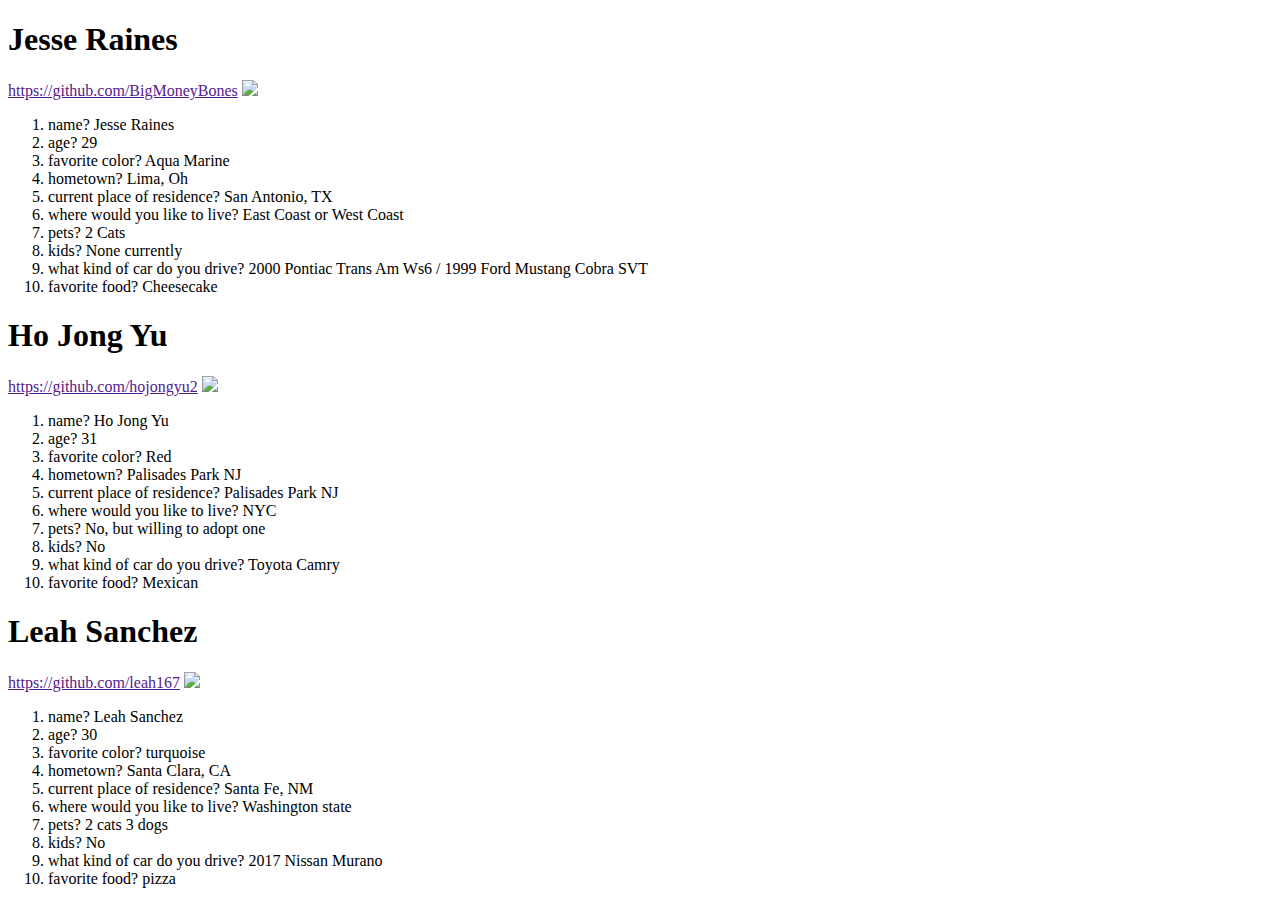
==== interview.html @ 9ce60853 "Add files via upload" ====
<!DOCTYPE html>
<html lang="en">
<head>
    <meta charset="UTF-8">
    <meta http-equiv="X-UA-Compatible" content="IE=edge">
    <meta name="viewport" content="width=device-width, initial-scale=1.0">
    <title>Interview</title>
</head>
<body>
   <div><h1>Jesse Raines</h1>
    <a href = "">https://github.com/BigMoneyBones</a>
    <img src = "https://files.slack.com/files-pri/T02UX8SNR39-F030V3DKPR6/img_20210206_170707_802.jpg"/>

    <ol>
        <li>name? Jesse Raines </li>
        <li>age? 29</li>
        <li>favorite color? Aqua Marine</li>
        <li>hometown? Lima, Oh</li>
        <li>current place of residence? San Antonio, TX</li>
        <li>where would you like to live? East Coast or West Coast</li>
        <li>pets? 2 Cats</li>
        <li>kids? None currently </li>
        <li>what kind of car do you drive? 2000 Pontiac Trans Am Ws6 / 1999 Ford Mustang Cobra SVT</li>
        <li>favorite food? Cheesecake </li>
    </ol>
</div> 
    <div><h1>Ho Jong Yu</h1>
        <a href = "">https://github.com/hojongyu2</a>
        <img src = "https://files.slack.com/files-pri/T02UX8SNR39-F030V3K4BCY/kakaotalk_20211228_162147687.jpg"/>

    <ol>
        <li>name? Ho Jong Yu</li>
        <li>age? 31</li>
        <li>favorite color? Red</li>
        <li>hometown? Palisades Park NJ</li>
        <li>current place of residence? Palisades Park NJ</li>
        <li>where would you like to live? NYC</li>
        <li>pets? No, but willing to adopt one</li>
        <li>kids? No</li>
        <li>what kind of car do you drive? Toyota Camry</li>
        <li>favorite food? Mexican</li>
    </ol>
       
</div>

    <div><h1>Leah Sanchez</h1>
        <a href = "">https://github.com/leah167</a>

        <img src = "https://files.slack.com/files-pri/T02UX8SNR39-F0302DX8R8D/img_0929.jpg"/>

        <ol>
            <li>name? Leah Sanchez</li>
            <li>age? 30</li>
            <li>favorite color? turquoise</li>
            <li>hometown? Santa Clara, CA</li>
            <li>current place of residence? Santa Fe, NM</li>
            <li>where would you like to live? Washington state</li>
            <li>pets? 2 cats 3 dogs</li>
            <li>kids? No</li>
            <li>what kind of car do you drive? 2017 Nissan Murano</li>
            <li>favorite food? pizza</li>
        </ol>


    </div>
    
</body>
</html>
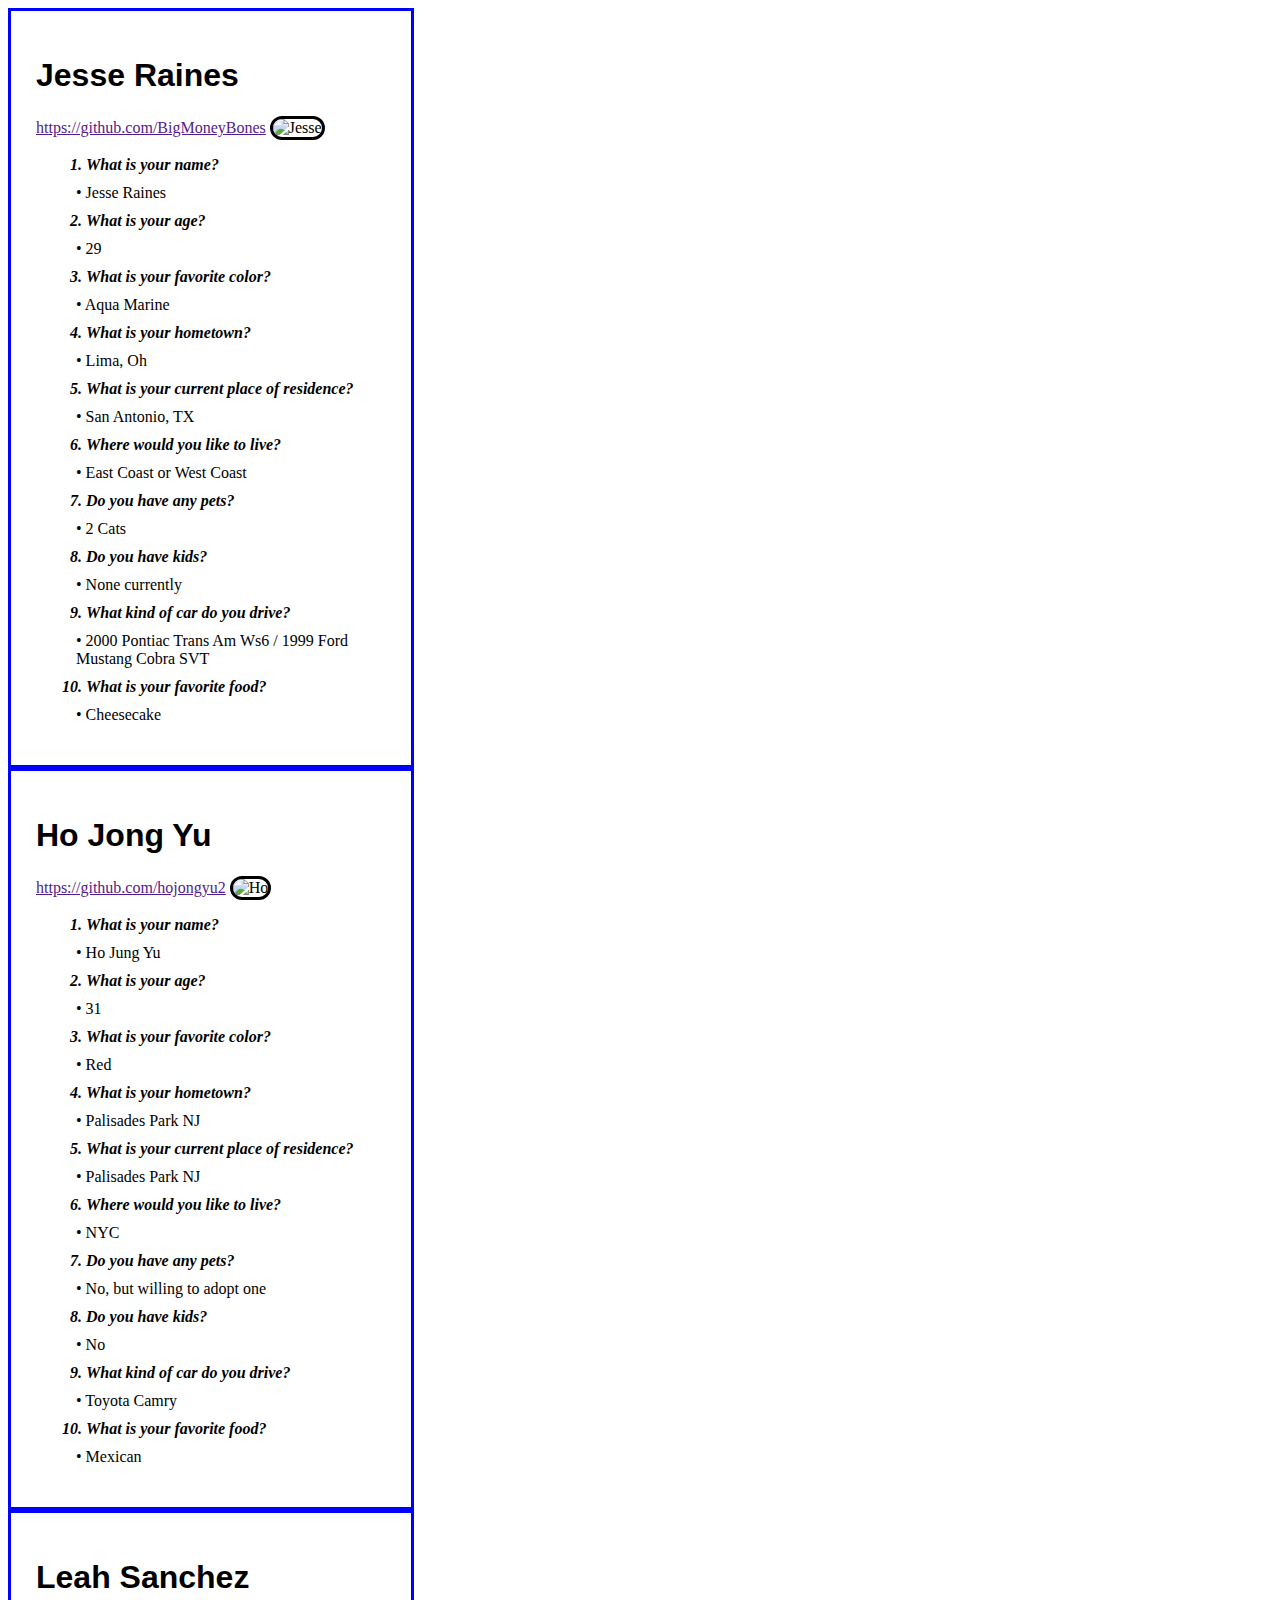
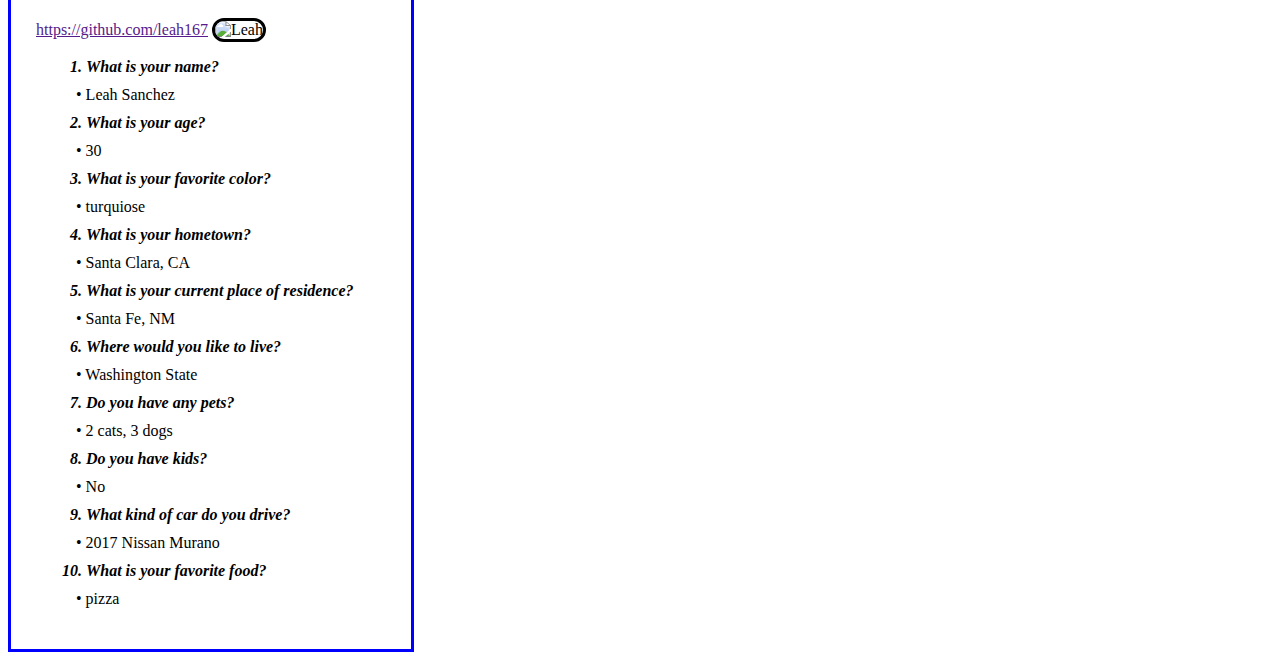
==== commit 33eb7146: "Add files via upload" ====
--- a/interview.html
+++ b/interview.html
@@ -5,40 +5,61 @@
     <meta http-equiv="X-UA-Compatible" content="IE=edge">
     <meta name="viewport" content="width=device-width, initial-scale=1.0">
     <title>Interview</title>
+    <link rel="stylesheet" href="styles.css"> 
 </head>
 <body>
    <div><h1>Jesse Raines</h1>
     <a href = "">https://github.com/BigMoneyBones</a>
-    <img src = "https://files.slack.com/files-pri/T02UX8SNR39-F030V3DKPR6/img_20210206_170707_802.jpg"/>
+    <img src = "https://avatars.githubusercontent.com/u/87784559?v=4" alt="Jesse" width="250" height="250" />
 
     <ol>
-        <li>name? Jesse Raines </li>
-        <li>age? 29</li>
-        <li>favorite color? Aqua Marine</li>
-        <li>hometown? Lima, Oh</li>
-        <li>current place of residence? San Antonio, TX</li>
-        <li>where would you like to live? East Coast or West Coast</li>
-        <li>pets? 2 Cats</li>
-        <li>kids? None currently </li>
-        <li>what kind of car do you drive? 2000 Pontiac Trans Am Ws6 / 1999 Ford Mustang Cobra SVT</li>
-        <li>favorite food? Cheesecake </li>
+        <li style="font-weight: bold;">What is your name?</li>
+        &bull; Jesse Raines
+        <li style="font-weight: bold;">What is your age?</li>
+        &bull; 29
+        <li style="font-weight: bold;">What is your favorite color?</li>
+        &bull; Aqua Marine
+        <li style="font-weight: bold;">What is your hometown?</li>
+        &bull; Lima, Oh
+        <li style="font-weight: bold;">What is your current place of residence?</li>
+        &bull; San Antonio, TX
+        <li style="font-weight: bold;">Where would you like to live?</li>
+        &bull; East Coast or West Coast
+        <li style="font-weight: bold;">Do you have any pets?</li>
+        &bull; 2 Cats
+        <li style="font-weight: bold;">Do you have kids?</li>
+        &bull; None currently
+        <li style="font-weight: bold;">What kind of car do you drive?</li>
+        &bull; 2000 Pontiac Trans Am Ws6 / 1999 Ford Mustang Cobra SVT
+        <li style="font-weight: bold;">What is your favorite food?</li>
+        &bull; Cheesecake
     </ol>
 </div> 
     <div><h1>Ho Jong Yu</h1>
         <a href = "">https://github.com/hojongyu2</a>
-        <img src = "https://files.slack.com/files-pri/T02UX8SNR39-F030V3K4BCY/kakaotalk_20211228_162147687.jpg"/>
+        <img src = "https://avatars.githubusercontent.com/u/98355250?v=4" alt="Ho" width="250" height="250" />
 
     <ol>
-        <li>name? Ho Jong Yu</li>
-        <li>age? 31</li>
-        <li>favorite color? Red</li>
-        <li>hometown? Palisades Park NJ</li>
-        <li>current place of residence? Palisades Park NJ</li>
-        <li>where would you like to live? NYC</li>
-        <li>pets? No, but willing to adopt one</li>
-        <li>kids? No</li>
-        <li>what kind of car do you drive? Toyota Camry</li>
-        <li>favorite food? Mexican</li>
+        <li style="font-weight: bold;">What is your name?</li>
+        &bull; Ho Jung Yu
+        <li style="font-weight: bold;">What is your age?</li>
+        &bull; 31
+        <li style="font-weight: bold;">What is your favorite color?</li>
+        &bull; Red
+        <li style="font-weight: bold;">What is your hometown? </li>
+        &bull; Palisades Park NJ
+        <li style="font-weight: bold;">What is your current place of residence?</li>
+        &bull; Palisades Park NJ
+        <li style="font-weight: bold;">Where would you like to live?</li>
+        &bull; NYC
+        <li style="font-weight: bold;">Do you have any pets?</li>
+        &bull; No, but willing to adopt one
+        <li style="font-weight: bold;">Do you have kids?</li>
+        &bull; No
+        <li style="font-weight: bold;">What kind of car do you drive?</li>
+        &bull; Toyota Camry
+        <li style="font-weight: bold;">What is your favorite food? </li>
+        &bull; Mexican
     </ol>
        
 </div>
@@ -46,19 +67,29 @@
     <div><h1>Leah Sanchez</h1>
         <a href = "">https://github.com/leah167</a>
 
-        <img src = "https://files.slack.com/files-pri/T02UX8SNR39-F0302DX8R8D/img_0929.jpg"/>
+        <img src = "https://avatars.githubusercontent.com/u/98351929?v=4" alt="Leah" width="250" height="250" />
 
         <ol>
-            <li>name? Leah Sanchez</li>
-            <li>age? 30</li>
-            <li>favorite color? turquoise</li>
-            <li>hometown? Santa Clara, CA</li>
-            <li>current place of residence? Santa Fe, NM</li>
-            <li>where would you like to live? Washington state</li>
-            <li>pets? 2 cats 3 dogs</li>
-            <li>kids? No</li>
-            <li>what kind of car do you drive? 2017 Nissan Murano</li>
-            <li>favorite food? pizza</li>
+            <li style="font-weight: bold;">What is your name?</li>
+            &bull; Leah Sanchez
+            <li style="font-weight: bold;">What is your age?</li>
+            &bull; 30
+            <li style="font-weight: bold;">What is your favorite color?</li>
+            &bull; turquiose
+            <li style="font-weight: bold;">What is your hometown?</li>
+            &bull; Santa Clara, CA
+            <li style="font-weight: bold;">What is your current place of residence?</li>
+            &bull; Santa Fe, NM
+            <li style="font-weight: bold;">Where would you like to live?</li>
+            &bull; Washington State
+            <li style="font-weight: bold;">Do you have any pets?</li>
+            &bull; 2 cats, 3 dogs
+            <li style="font-weight: bold;">Do you have kids?</li>
+            &bull; No
+            <li style="font-weight: bold;">What kind of car do you drive?</li>
+            &bull; 2017 Nissan Murano
+            <li style="font-weight: bold;">What is your favorite food?</li>
+            &bull; pizza
         </ol>
 
 
--- a/styles.css
+++ b/styles.css
@@ -0,0 +1,29 @@
+div {
+    border-color: blue;
+    border-style: solid;
+    width: 350px;
+    height: auto;
+    padding: 25px; /* Padding is used to create space around an element's content, inside of any defined borders. */
+    
+
+
+}
+
+img {
+    border-style: solid;
+    border-radius: 50px;
+}
+
+li {
+    margin: 10px;
+    font-style: italic;
+
+}
+
+body {
+    background-image: url('https://images.pexels.com/photos/1939485/pexels-photo-1939485.jpeg?cs=srgb&d1=pexels-henry-%26-co-1939485.jpg&fm=jpg');
+}
+
+h1, h1, h1 {
+    font-family:Verdana, Geneva, Tahoma, sans-serif
+}
